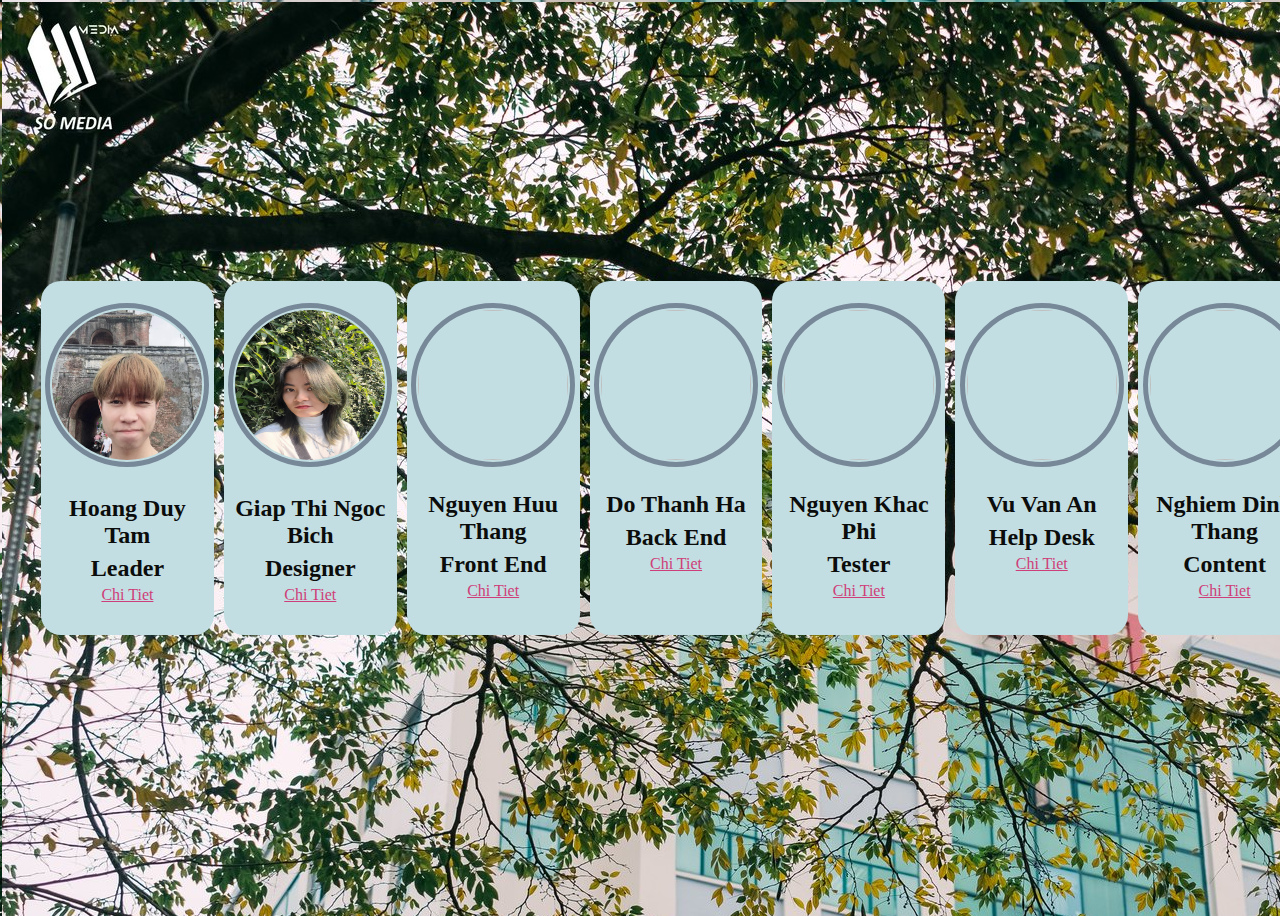
==== cnpm_demo/index.html @ f3067a68 "init project" ====
<!DOCTYPE html>
<html lang="en">

<head>
    <meta charset="UTF-8">
    <meta http-equiv="X-UA-Compatible" content="IE=edge">
    <meta name="viewport" content="width=device-width, initial-scale=1.0">
    <title>Profile Nhom 2</title>
    <link rel="stylesheet" href="style.css">
    <link rel="stylesheet" href="https://cdnjs.cloudflare.com/ajax/libs/font-awesome/4.7.0/css/font-awesome.min.css">


</head>

<body>


    <div class="container">
        <img src="./profile_HoangDuyTam/images/avatar.jpg" alt="">
        <h2> Hoang Duy Tam</h2>
        <h2>Leader</h2>
        <a href="./profile_HoangDuyTam/profiletam.html" target="_blank"> Chi Tiet </a>
    </div>
    <div class="container">
        <img src="./profile_GiapThiNgocBich/anh1.jpg" alt="">
        <h2> Giap Thi Ngoc Bich</h2>
        <h2>Designer</h2>
        <a href="./profile_GiapThiNgocBich/profileNgocBich.html" target="_blank"> Chi Tiet </a>
    </div>
    <div class="container">
        <img src="./img/anh.jpg" alt="">
        <h2> Nguyen Huu Thang</h2>
        <h2>Front End</h2>
        <a href="" target="_blank"> Chi Tiet </a>
    </div>
    <div class="container">
        <img src="./img/anh.jpg" alt="">
        <h2> Do Thanh Ha</h2>
        <h2>Back End</h2>
        <a href="" target="_blank"> Chi Tiet </a>
    </div>
    <div class="container">
        <img src="./img/anh.jpg" alt="">
        <h2> Nguyen Khac Phi</h2>
        <h2>Tester</h2>
        <a href="" target="_blank"> Chi Tiet </a>
    </div>
    <div class="container">
        <img src="./img/anh.jpg" alt="">
        <h2> Vu Van An</h2>
        <h2>Help Desk</h2>
        <a href="" target="_blank"> Chi Tiet </a>
    </div>
    <div class="container">
        <img src="./img/anh.jpg" alt="">
        <h2> Nghiem Dinh Thang</h2>
        <h2>Content</h2>
        <a href="" target="_blank"> Chi Tiet </a>
    </div>



</body>

</html>
---- cnpm_demo/style.css ----
* {
    margin: 2px;
    padding: 2px;
}

body {
    background-image: url(./img/background.jpg);
    margin-left: 30px;
    display: flex;
    justify-content: center;
    align-items: center;
    width: 100vw;
    height: 100vh;
    text-align: center;
}

.container {
    overflow: hidden;
    box-shadow: none;
    margin: 5px;
    padding: 2px;
    color: rgb(111, 112, 130);
    width: 25%;
    height: 350px;
    border-radius: 20px;
    background-color: rgb(195, 222, 226);
    transition: 0.3s;
    overflow: hidden;
    position: relative;
}

.container:hover {
    overflow: hidden;
    box-shadow: none;
    margin-left: 30px;
    margin: 5px;
    padding: 2px;
    color: rgb(179, 209, 209);
    width: 35%;
    height: 400px;
    border-radius: 30px;
    background-color: rgb(167, 238, 234);
    transition: 0.3s;
    overflow: hidden;
    position: relative;
}

.container img {
    width: 150px;
    height: 150px;
    border-radius: 50%;
    border: 5px solid lightslategrey;
    margin: 20px auto;
    cursor: pointer;
    transition: 0.5;
}

.container h2 {
    color: rgb(11, 12, 12);
}

.container a {
    color: rgb(206, 63, 121);
    margin: 0 30px 12px;
}
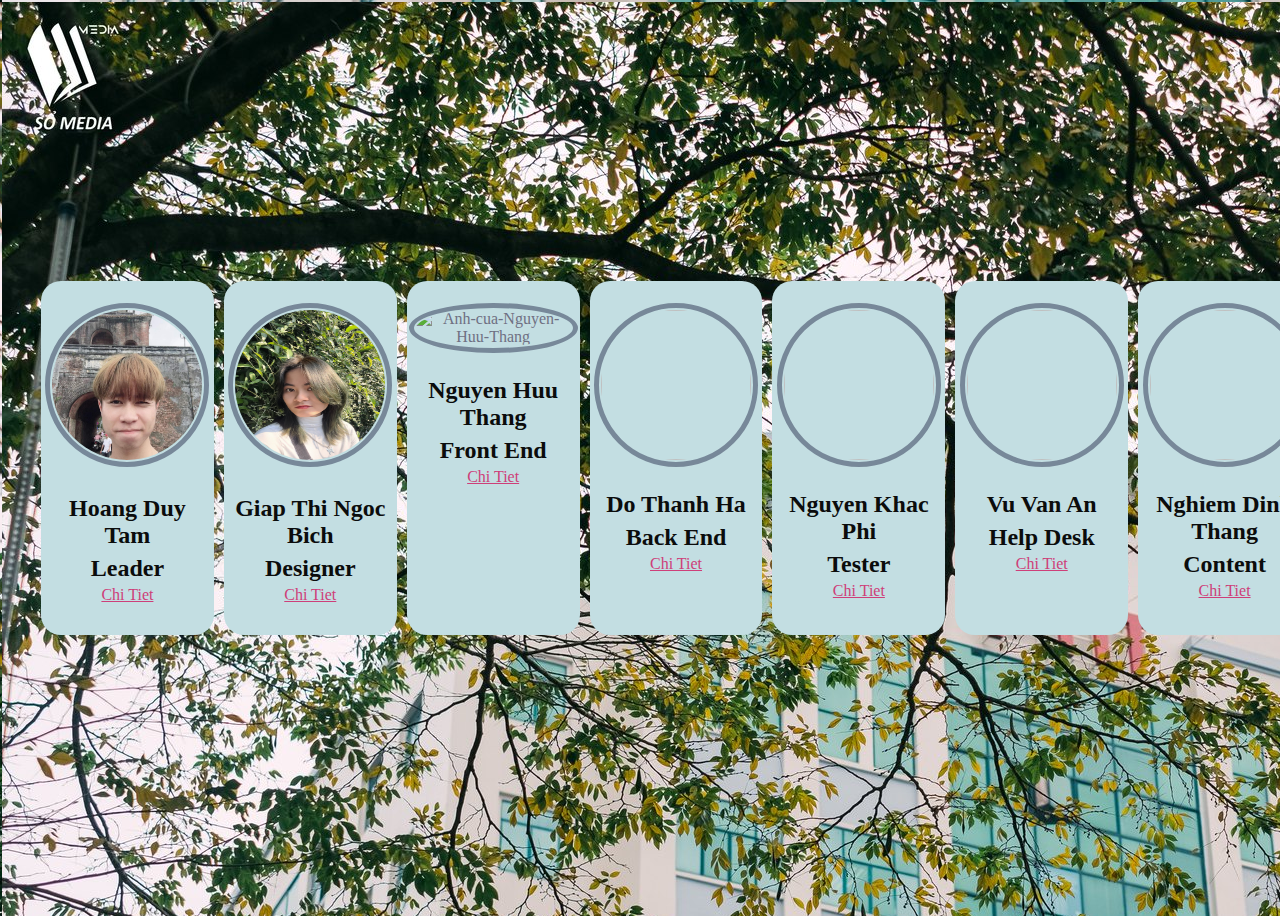
==== commit 79f73e66: "Update index.html" ====
--- a/cnpm_demo/index.html
+++ b/cnpm_demo/index.html
@@ -28,10 +28,10 @@
         <a href="./profile_GiapThiNgocBich/profileNgocBich.html" target="_blank"> Chi Tiet </a>
     </div>
     <div class="container">
-        <img src="./img/anh.jpg" alt="">
+        <img src="https://scontent.fhan3-1.fna.fbcdn.net/v/t1.6435-9/151172857_422482985638658_529421722594122900_n.jpg?_nc_cat=102&ccb=1-7&_nc_sid=09cbfe&_nc_ohc=1Ww3dK_IB2IAX-CavZU&_nc_ht=scontent.fhan3-1.fna&oh=00_AfCV8izuNtpxqr2F-yCQfSW3nhRDAwvRySA0JAMbULi1vA&oe=640D72F5" alt="Anh-cua-Nguyen-Huu-Thang">
         <h2> Nguyen Huu Thang</h2>
         <h2>Front End</h2>
-        <a href="" target="_blank"> Chi Tiet </a>
+        <a href="./profile_NguyenHuuThang/profileHuuThang.html" target="_blank"> Chi Tiet </a>
     </div>
     <div class="container">
         <img src="./img/anh.jpg" alt="">
@@ -62,4 +62,4 @@
 
 </body>
 
-</html>+</html>
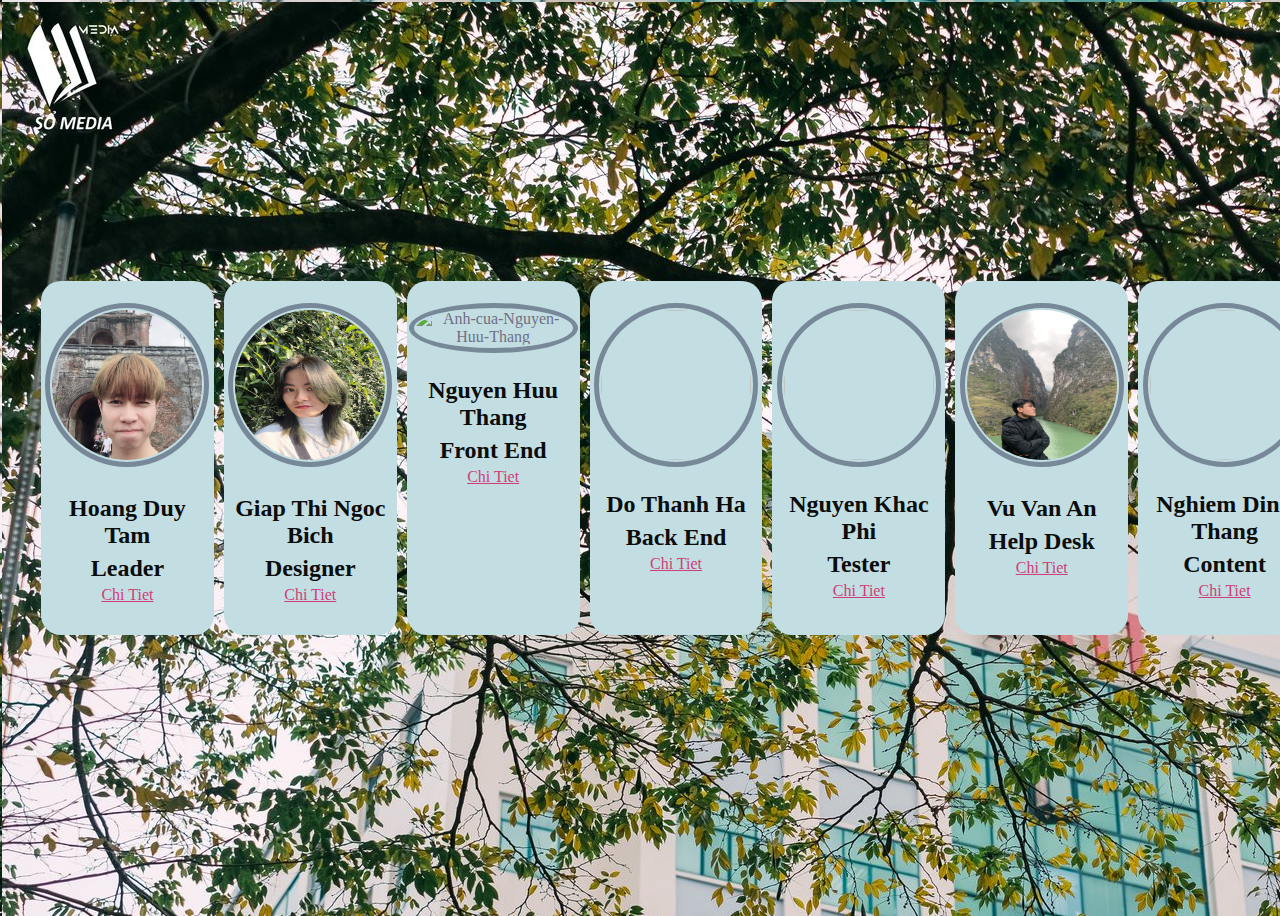
==== commit 52582baf: "C4" ====
--- a/cnpm_demo/index.html
+++ b/cnpm_demo/index.html
@@ -34,10 +34,10 @@
         <a href="./profile_NguyenHuuThang/profileHuuThang.html" target="_blank"> Chi Tiet </a>
     </div>
     <div class="container">
-        <img src="./img/anh.jpg" alt="">
+        <img src="https://tutihealth.com/wp-content/uploads/2022/10/meme-meo-khoc-thet-6.jpg" alt="">
         <h2> Do Thanh Ha</h2>
         <h2>Back End</h2>
-        <a href="" target="_blank"> Chi Tiet </a>
+        <a href="./profile_DoThanhHa/profile_Do_Thanh_Ha.html" target="_blank"> Chi Tiet </a>
     </div>
     <div class="container">
         <img src="./img/anh.jpg" alt="">
@@ -46,10 +46,10 @@
         <a href="" target="_blank"> Chi Tiet </a>
     </div>
     <div class="container">
-        <img src="./img/anh.jpg" alt="">
+        <img src="./Vu Van An/assets/img/IMG_1563.jpg" alt="">
         <h2> Vu Van An</h2>
         <h2>Help Desk</h2>
-        <a href="" target="_blank"> Chi Tiet </a>
+        <a href="./Vu Van An/index.html" target="_blank"> Chi Tiet </a>
     </div>
     <div class="container">
         <img src="./img/anh.jpg" alt="">
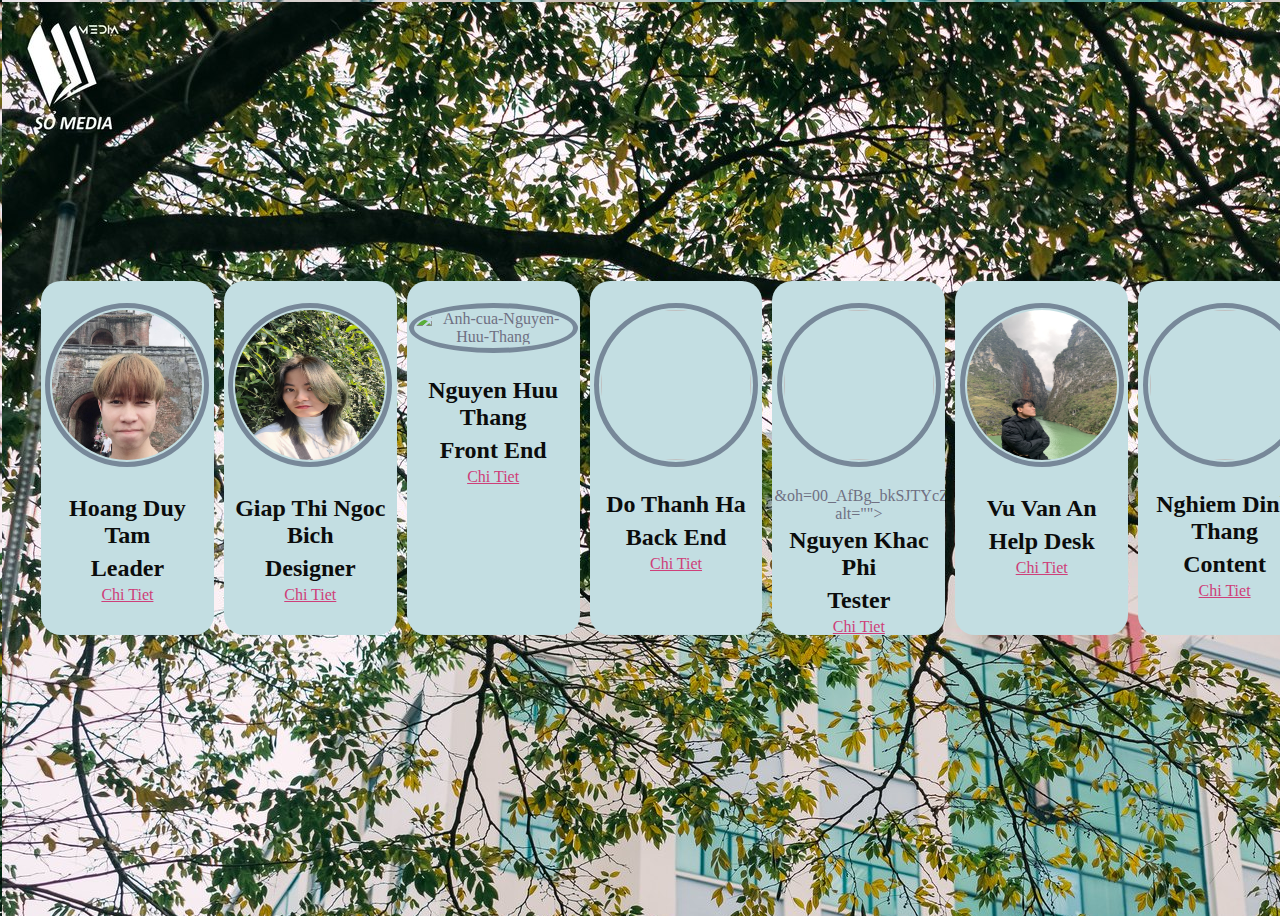
==== commit 336b2c51: "Update index.html" ====
--- a/cnpm_demo/index.html
+++ b/cnpm_demo/index.html
@@ -39,11 +39,11 @@
         <h2>Back End</h2>
         <a href="./profile_DoThanhHa/profile_Do_Thanh_Ha.html" target="_blank"> Chi Tiet </a>
     </div>
-    <div class="container">
-        <img src="./img/anh.jpg" alt="">
+ <div class="container">
+        <img src="https://scontent.fhan4-3.fna.fbcdn.net/v/t39.30808-6/320747045_718352236305847_3191598995341720229_n.jpg?_nc_cat=103&ccb=1-7&_nc_sid=09cbfe&_nc_ohc=4vIRDCXa58AAX8ROCYY&_nc_ht=scontent.fhan4-3.fna    <div class="container">&oh=00_AfBg_bkSJTYcZ9yb5YZwtoZMtMkclpDTRVUjMj4sFByodw&oe=640B0E30" alt="">
         <h2> Nguyen Khac Phi</h2>
         <h2>Tester</h2>
-        <a href="" target="_blank"> Chi Tiet </a>
+        <a href="./profile_NguyenKhacPhi/ProfileKhacPhi.html" target="_blank"> Chi Tiet </a>
     </div>
     <div class="container">
         <img src="./Vu Van An/assets/img/IMG_1563.jpg" alt="">
